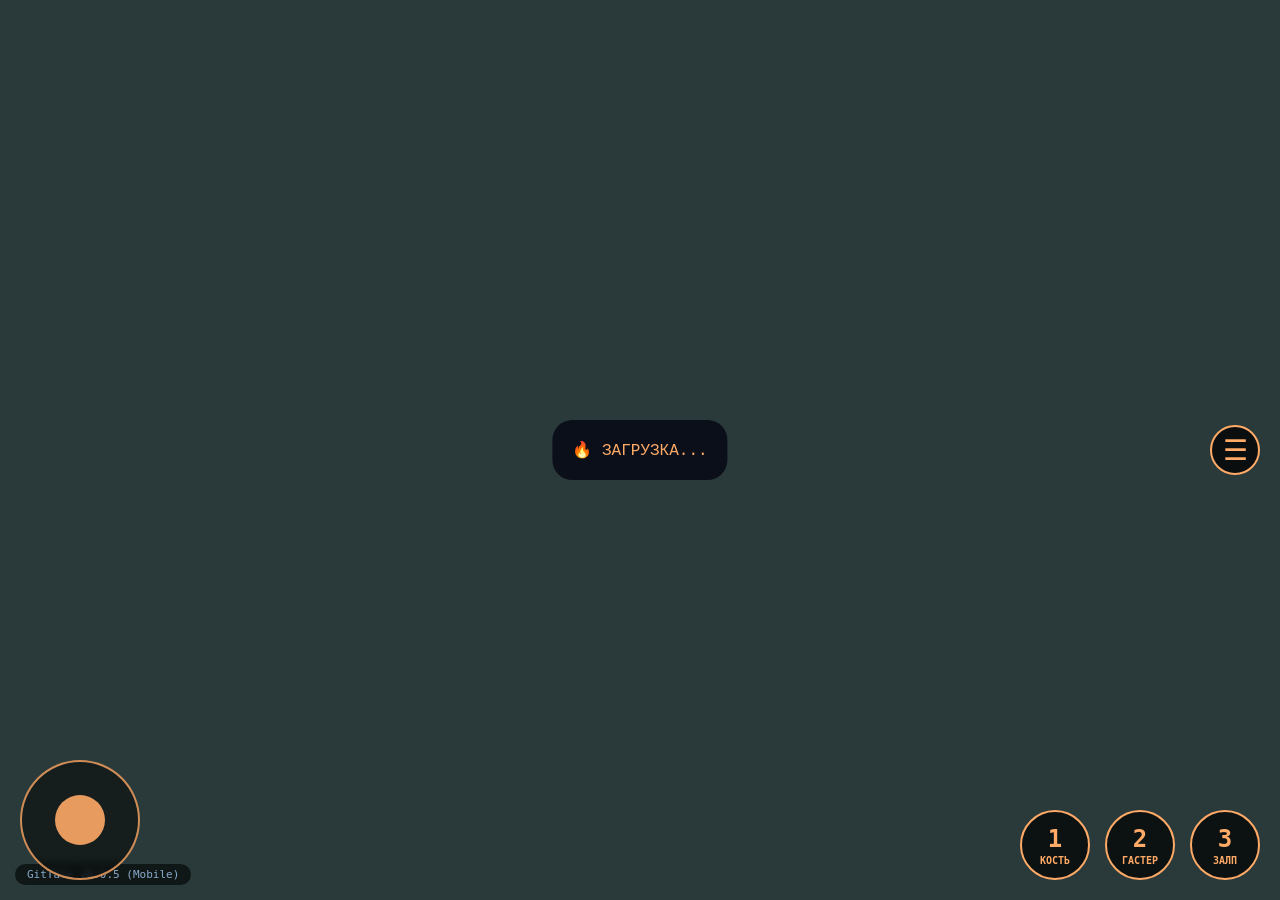
==== mobile.html @ f9fe5173 "Add files via upload" ====
<!DOCTYPE html>
<html lang="ru">
<head>
    <meta charset="UTF-8">
    <meta name="viewport" content="width=device-width, initial-scale=1.0, user-scalable=no, viewport-fit=cover">
    <title>GitTale | Мобильная версия</title>
    <link rel="stylesheet" href="style.css">
</head>
<body>
    <canvas id="gameCanvas"></canvas>
    
    <div class="version-info">GitTale v0.0.5 (Mobile)</div>
    
    <div id="mobileControls" class="mobile-controls">
        <div class="joystick-container">
            <div class="joystick-base" id="joystickBase">
                <div class="joystick-thumb" id="joystickThumb"></div>
            </div>
        </div>
        <div class="action-buttons">
            <button class="action-btn skill-btn" data-skill="1">1<br><span>КОСТЬ</span></button>
            <button class="action-btn skill-btn" data-skill="2">2<br><span>ГАСТЕР</span></button>
            <button class="action-btn skill-btn" data-skill="3">3<br><span>ЗАЛП</span></button>
        </div>
    </div>
    
    <button id="menuButton" class="menu-button">☰</button>
    
    <div id="menuWindow" class="menu-window">
        <div class="menu-window-header"><h3>📋 МЕНЮ</h3></div>
        <div class="menu-window-content">
            <button id="resumeGameBtn" class="menu-btn resume-btn">▶ ВЕРНУТЬСЯ</button>
            <button id="exitGameBtn" class="menu-btn exit-btn">🚪 ВЫЙТИ</button>
        </div>
    </div>
    
    <div id="infoWindow" class="ui-window">
        <div class="ui-window-header"><h3>📜 СТАТИСТИКА</h3><button class="ui-window-close">✕</button></div>
        <div class="ui-window-content">
            <p>Попаданий: <span id="statHits">0</span></p>
            <p>Всего урона: <span id="statDamage">0</span></p>
            <p>Гастеров: <span id="statGaster">0</span></p>
            <hr><p>💡 Клик по лампе</p>
            <p>📌 Нажми E у таблички</p>
        </div>
    </div>
    
    <div id="loader">🔥 ЗАГРУЗКА...</div>
    
    <script src="js/shared.js"></script>
    <script src="js/mobile.js"></script>
</body>
</html>
---- style.css ----
* {
    user-select: none;
    -webkit-tap-highlight-color: transparent;
    margin: 0;
    padding: 0;
    box-sizing: border-box;
}

body {
    margin: 0;
    overflow: hidden;
    background: #0a0e1a;
    font-family: 'Courier New', monospace;
}

canvas {
    display: block;
    position: fixed;
    top: 0;
    left: 0;
    width: 100%;
    height: 100%;
    object-fit: contain;
    background: #2a3a3a;
    cursor: crosshair;
    image-rendering: crisp-edges;
    image-rendering: pixelated;
    z-index: 1;
}

/* ========== ТОЛЬКО ДЛЯ ПК ========== */
.pc-only {
    display: block;
}

/* ========== ТОЛЬКО ДЛЯ ТЕЛЕФОНОВ ========== */
@media (max-width: 768px) {
    .pc-only {
        display: none !important;
    }
}

/* ========== ВЕРСИЯ (ПК) ========== */
.version-info {
    position: fixed;
    bottom: 15px;
    left: 15px;
    background: rgba(0, 0, 0, 0.6);
    backdrop-filter: blur(4px);
    padding: 4px 12px;
    border-radius: 20px;
    font-size: 11px;
    font-family: monospace;
    color: #88aacc;
    z-index: 200;
    pointer-events: none;
}

/* ========== HUD (ПК) ========== */
.hud {
    position: fixed;
    top: 20px;
    left: 20px;
    right: 20px;
    display: flex;
    justify-content: space-between;
    align-items: center;
    flex-wrap: wrap;
    gap: 15px;
    z-index: 100;
    pointer-events: none;
}

.hud > * {
    pointer-events: auto;
}

.health-bar {
    background: rgba(0, 0, 0, 0.75);
    backdrop-filter: blur(8px);
    padding: 8px 18px;
    border-radius: 40px;
    border: 1px solid #ff6688;
    color: #ffaa88;
    font-weight: bold;
    font-size: 18px;
}

.heart { color: #ff3366; margin-right: 6px; }

.abilities-hud {
    display: flex;
    gap: 12px;
    background: rgba(0, 0, 0, 0.7);
    backdrop-filter: blur(8px);
    padding: 6px 16px;
    border-radius: 50px;
}

.ability-hud {
    display: flex;
    align-items: center;
    gap: 8px;
    background: linear-gradient(135deg, #1e4a5f, #0e2a38);
    padding: 5px 14px;
    border-radius: 40px;
    font-size: 13px;
    font-weight: bold;
    border: 1px solid rgba(100,200,255,0.3);
    transition: 0.1s;
}

.ability-hud .key { background: #000000aa; padding: 2px 6px; border-radius: 20px; color: #ffd966; }
.ability-hud .damage { color: #ffaa66; }
.ability-hud.cooldown-active { opacity: 0.5; filter: grayscale(0.3); }

.dash-hud {
    background: rgba(0, 0, 0, 0.75);
    backdrop-filter: blur(8px);
    padding: 8px 18px;
    border-radius: 40px;
    border: 1px solid #88ccff;
    color: #88ccff;
    font-weight: bold;
    display: flex;
    align-items: center;
    gap: 8px;
}

/* ========== КНОПКИ ОБЩИЕ ========== */
.menu-button {
    position: fixed;
    right: 20px;
    top: 50%;
    transform: translateY(-50%);
    width: 50px;
    height: 50px;
    background: rgba(0, 0, 0, 0.75);
    backdrop-filter: blur(8px);
    border: 2px solid #ffaa66;
    border-radius: 50%;
    color: #ffaa66;
    font-size: 28px;
    cursor: pointer;
    z-index: 200;
    display: flex;
    align-items: center;
    justify-content: center;
    transition: 0.2s;
}

.menu-button:hover { background: rgba(255, 170, 102, 0.3); transform: translateY(-50%) scale(1.05); }

.fullscreen-btn {
    position: fixed;
    bottom: 20px;
    right: 20px;
    background: rgba(0,0,0,0.6);
    border: 1px solid #ffaa66;
    color: #ffaa66;
    padding: 10px 15px;
    border-radius: 30px;
    font-size: 18px;
    cursor: pointer;
    z-index: 200;
}

/* ========== МОБИЛЬНОЕ УПРАВЛЕНИЕ ========== */
.mobile-controls {
    position: fixed;
    bottom: 20px;
    left: 0;
    right: 0;
    display: none;
    justify-content: space-between;
    align-items: flex-end;
    padding: 0 20px;
    z-index: 300;
    pointer-events: none;
}

.mobile-controls.visible {
    display: flex;
}

.joystick-container {
    pointer-events: auto;
    width: 120px;
    height: 120px;
}

.joystick-base {
    width: 100%;
    height: 100%;
    background: rgba(0, 0, 0, 0.5);
    backdrop-filter: blur(4px);
    border-radius: 50%;
    border: 2px solid rgba(255, 170, 102, 0.8);
    display: flex;
    align-items: center;
    justify-content: center;
}

.joystick-thumb {
    width: 50px;
    height: 50px;
    background: rgba(255, 170, 102, 0.9);
    border-radius: 50%;
    cursor: pointer;
    transition: transform 0.05s linear;
}

.action-buttons {
    display: flex;
    gap: 15px;
    pointer-events: auto;
}

.action-btn {
    width: 70px;
    height: 70px;
    background: rgba(0, 0, 0, 0.7);
    backdrop-filter: blur(4px);
    border: 2px solid #ffaa66;
    border-radius: 50%;
    color: #ffaa66;
    font-size: 24px;
    font-weight: bold;
    font-family: monospace;
    cursor: pointer;
    transition: 0.1s;
    display: flex;
    flex-direction: column;
    align-items: center;
    justify-content: center;
}

.action-btn span { font-size: 10px; margin-top: 2px; }
.action-btn:active { transform: scale(0.95); background: rgba(255, 170, 102, 0.4); }

/* ========== ОКНА ========== */
.menu-window, .ui-window {
    position: fixed;
    top: 50%;
    left: 50%;
    transform: translate(-50%, -50%);
    width: 300px;
    background: #0a0f1a;
    border: 3px solid #ffcc88;
    border-radius: 20px;
    z-index: 1000;
    display: none;
    flex-direction: column;
    box-shadow: 0 0 30px rgba(0,0,0,0.8);
}

.menu-window-header, .ui-window-header {
    background: #1a2a2a;
    padding: 12px;
    text-align: center;
    border-bottom: 2px solid #ffaa66;
    border-radius: 17px 17px 0 0;
}

.menu-window-header h3, .ui-window-header h3 { color: #ffdd99; margin: 0; }
.menu-window-content { padding: 20px; display: flex; flex-direction: column; gap: 15px; }
.ui-window-content { padding: 15px; color: #e0e0e0; background: #0f1420; border-radius: 0 0 17px 17px; font-size: 12px; }

.menu-btn {
    padding: 12px;
    border-radius: 40px;
    font-size: 16px;
    font-weight: bold;
    cursor: pointer;
    border: none;
    transition: 0.2s;
}

.resume-btn { background: #1e4a5f; color: #88ddff; border: 1px solid #88ddff; }
.exit-btn { background: #5a1a1a; color: #ffaa88; border: 1px solid #ff8866; }

.ui-window-close {
    background: #5a2a2a;
    border: none;
    color: #ffaa88;
    font-size: 18px;
    cursor: pointer;
    width: 26px;
    height: 26px;
    border-radius: 50%;
    position: absolute;
    top: 8px;
    right: 8px;
}

.stat-number { color: #ffaa66; font-weight: bold; font-size: 16px; }

#loader {
    position: fixed;
    top: 50%;
    left: 50%;
    transform: translate(-50%, -50%);
    background: #0a0f1a;
    color: #ffaa66;
    padding: 20px;
    border-radius: 20px;
    z-index: 1000;
}

/* ========== АДАПТАЦИЯ ДЛЯ ТЕЛЕФОНОВ ========== */
@media (max-width: 768px) {
    .joystick-container { width: 100px; height: 100px; }
    .joystick-thumb { width: 40px; height: 40px; }
    .action-btn { width: 60px; height: 60px; font-size: 20px; }
    .action-btn span { font-size: 9px; }
}

@media (max-width: 500px) {
    .joystick-container { width: 80px; height: 80px; }
    .joystick-thumb { width: 32px; height: 32px; }
    .action-btn { width: 55px; height: 55px; font-size: 18px; }
}
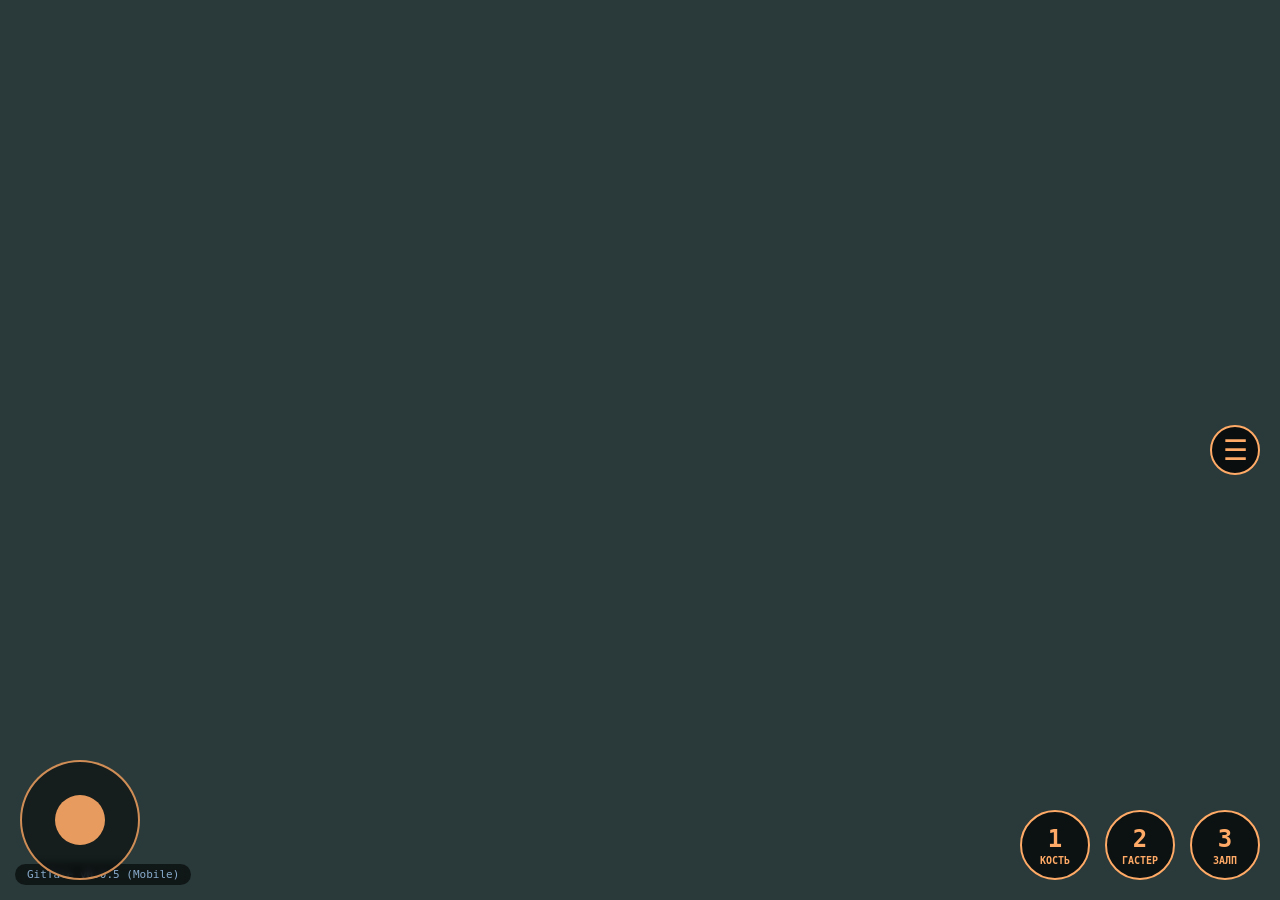
==== commit 900ce184: "mobile.html" ====
--- a/mobile.html
+++ b/mobile.html
@@ -5,6 +5,7 @@
     <meta name="viewport" content="width=device-width, initial-scale=1.0, user-scalable=no, viewport-fit=cover">
     <title>GitTale | Мобильная версия</title>
     <link rel="stylesheet" href="style.css">
+    <link rel="icon" type="image/png" href="sprites/icon.png">
 </head>
 <body>
     <canvas id="gameCanvas"></canvas>
@@ -40,14 +41,16 @@
             <p>Попаданий: <span id="statHits">0</span></p>
             <p>Всего урона: <span id="statDamage">0</span></p>
             <p>Гастеров: <span id="statGaster">0</span></p>
-            <hr><p>💡 Клик по лампе</p>
+            <hr>
+            <p>💡 Клик по лампе</p>
             <p>📌 Нажми E у таблички</p>
+            <p>🎮 GitTale v0.0.5</p>
         </div>
     </div>
     
-    <div id="loader">🔥 ЗАГРУЗКА...</div>
+    <div id="loader">🔥 ЗАГРУЗКА СПРАЙТОВ...</div>
     
     <script src="js/shared.js"></script>
     <script src="js/mobile.js"></script>
 </body>
-</html>+</html>
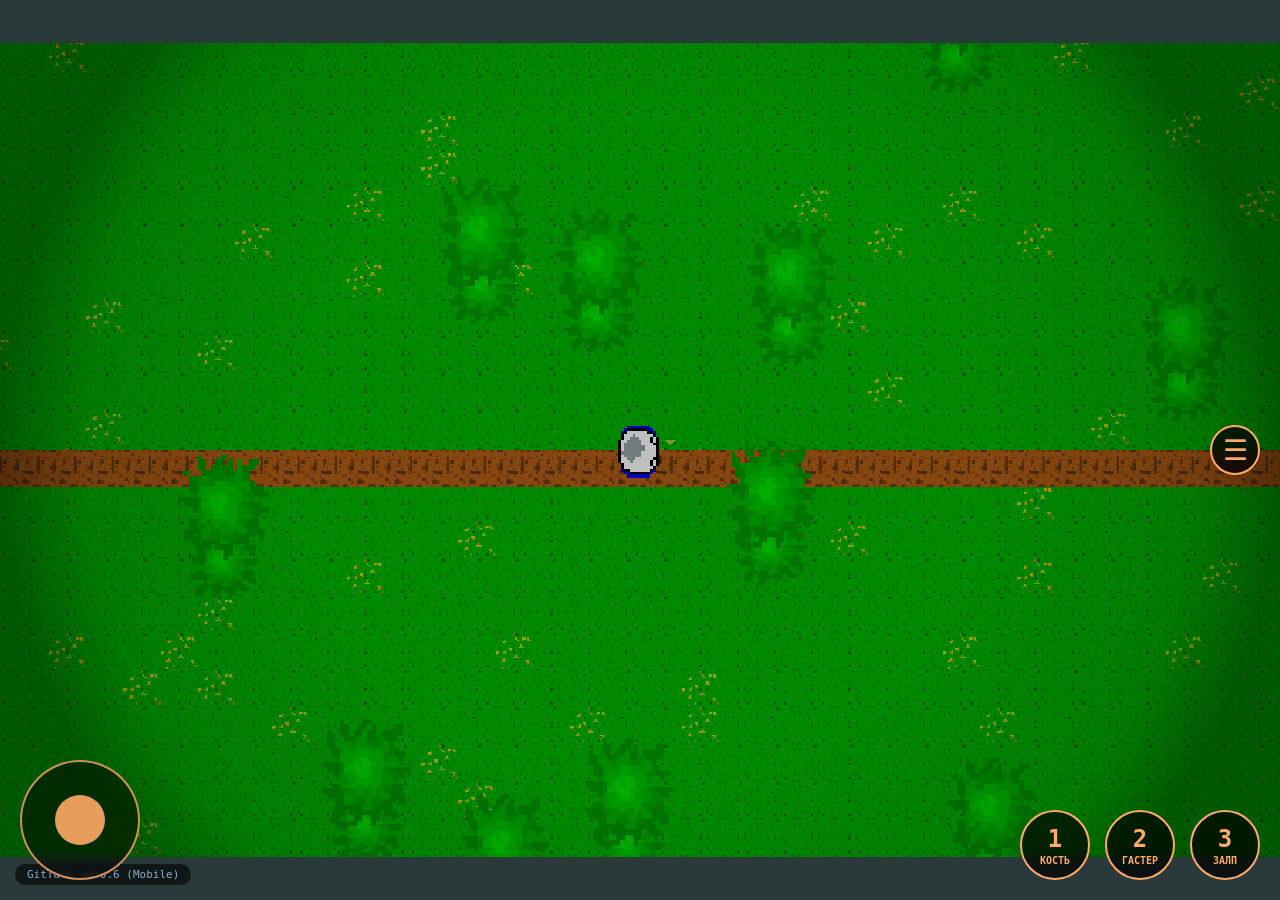
==== commit cc24c589: "mobile.html" ====
--- a/mobile.html
+++ b/mobile.html
@@ -10,7 +10,7 @@
 <body>
     <canvas id="gameCanvas"></canvas>
     
-    <div class="version-info">GitTale v0.0.5 (Mobile)</div>
+    <div class="version-info">GitTale v0.0.6 (Mobile)</div>
     
     <div id="mobileControls" class="mobile-controls">
         <div class="joystick-container">
@@ -44,7 +44,7 @@
             <hr>
             <p>💡 Клик по лампе</p>
             <p>📌 Нажми E у таблички</p>
-            <p>🎮 GitTale v0.0.5</p>
+            <p>🎮 GitTale v0.0.6</p>
         </div>
     </div>
     
